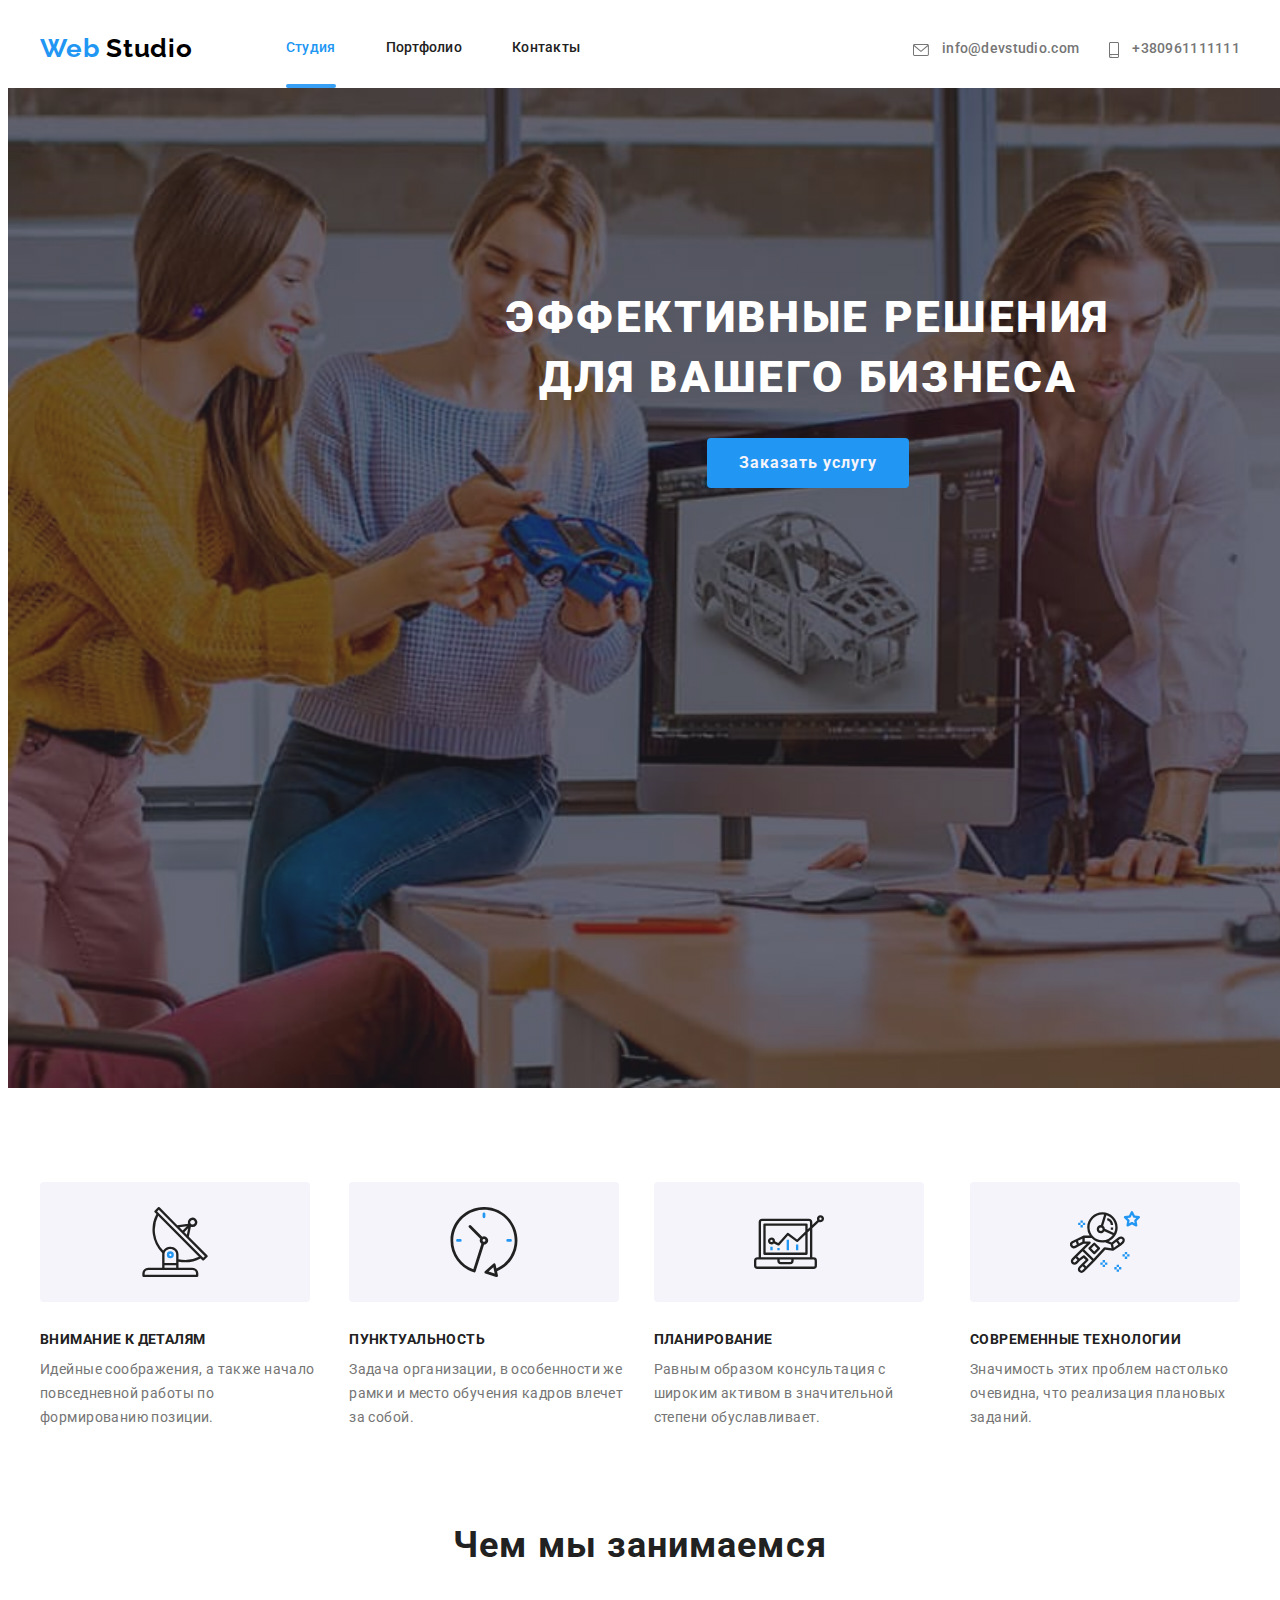
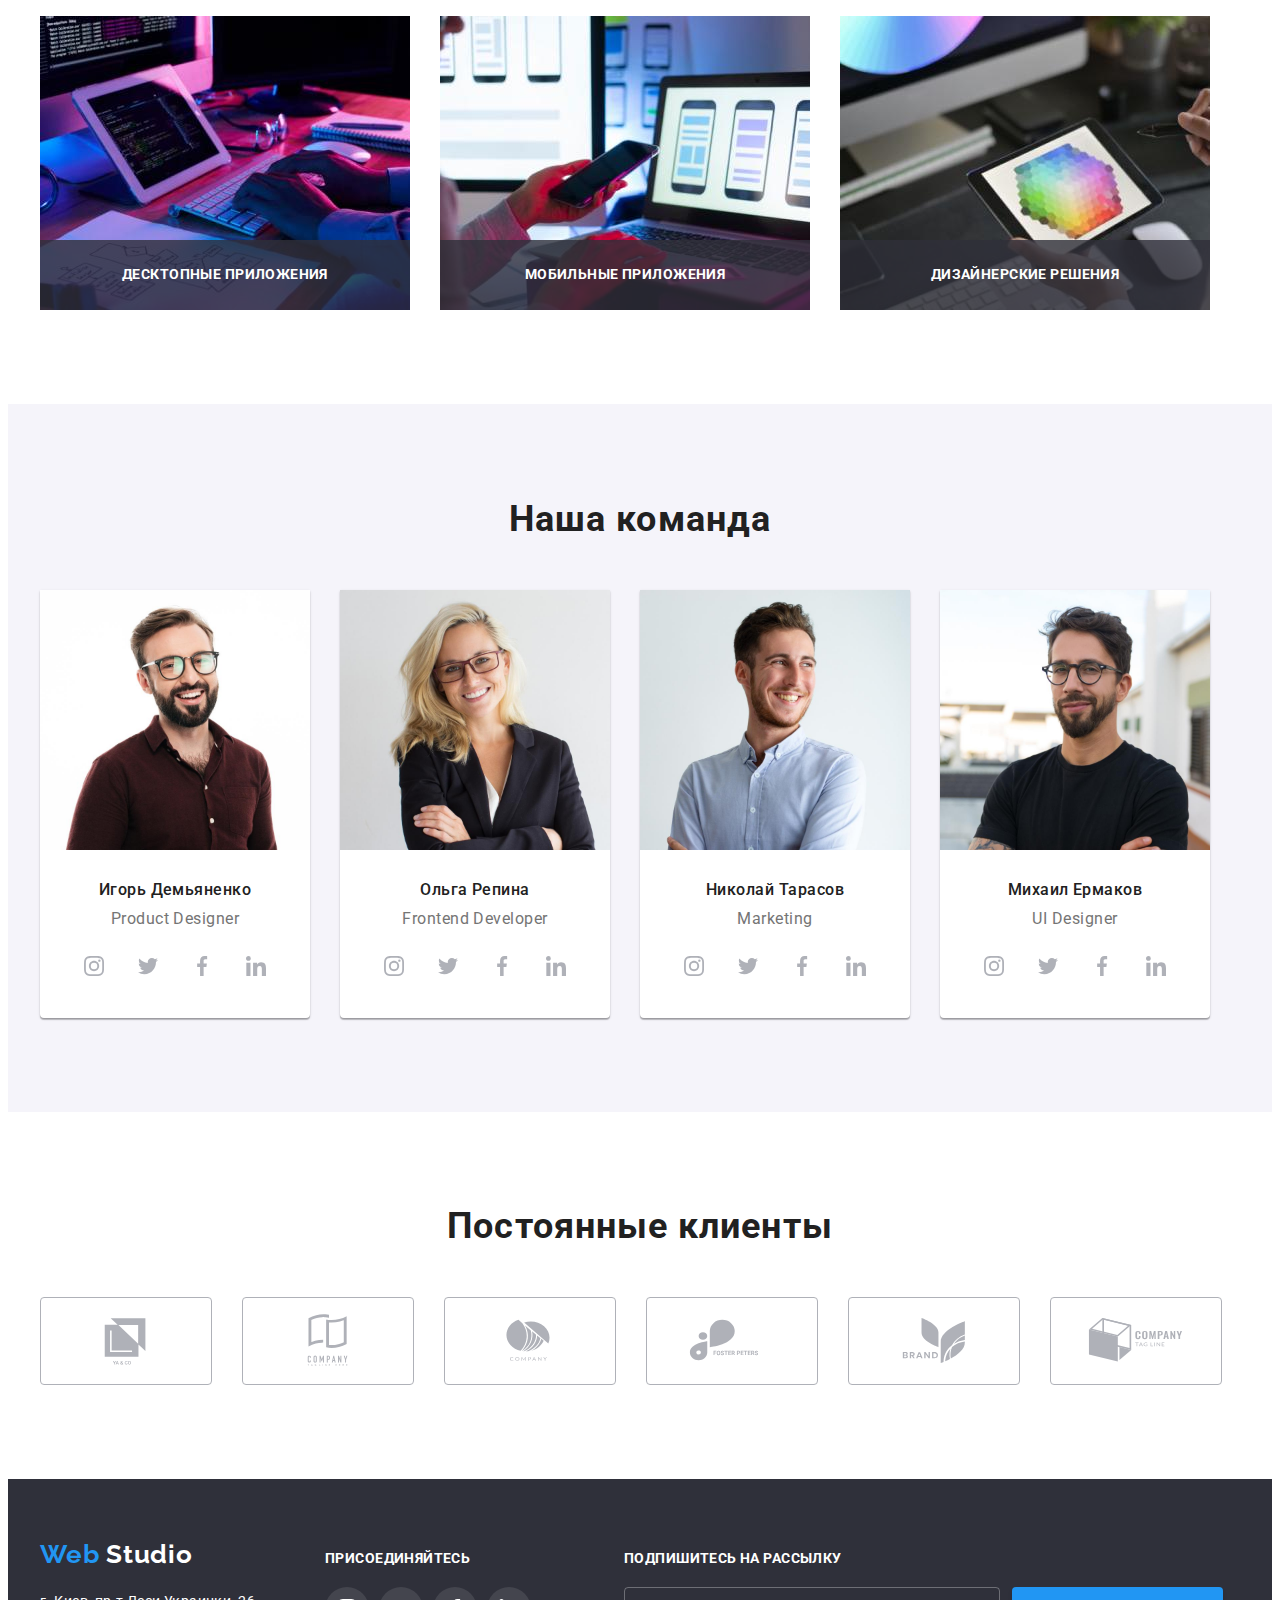
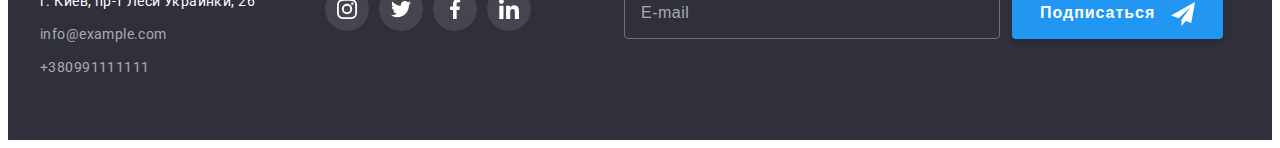
==== index.html @ 2ba4d420 "correction" ====
<!DOCTYPE html>
<html lang="ru">
	<head>
		<meta charset="UTF-8" />
		<meta http-equiv="X-UA-Compatible" content="IE=edge" />
		<meta name="viewport" content="width=device-width, initial-scale=1.0" />
		<title>Студия</title>
		<link
			href="https://fonts.googleapis.com/css2?family=Raleway:wght@700&family=Roboto:wght@400;500;700;900&display=swap"
			rel="stylesheet"
		/>
		<link
			rel="stylesheet"
			href="https://cdnjs.cloudflare.com/ajax/libs/modern-normalize/1.1.0/modern-normalize.min.css"
			integrity="sha512-wpPYUAdjBVSE4KJnH1VR1HeZfpl1ub8YT/NKx4PuQ5NmX2tKuGu6U/JRp5y+Y8XG2tV+wKQpNHVUX03MfMFn9Q=="
			crossorigin="anonymous"
			referrerpolicy="no-referrer"
		/>
		<link rel="stylesheet" href="./css/style.css" />
	</head>

	<body>
		<header>
			<div class="container header-container">
				<a class="logo link" href="">
					<span class="logo-web">Web</span>
					Studio
				</a>
				<nav class="navigation">
					<ul class="nav-list list">
						<li class="nav-item">
							<a class="nav-link current active link" href="./index.html">Студия</a>
						</li>
						<li class="nav-item">
							<a class="nav-link link" href="./portfolio.html">Портфолио</a>
						</li>
						<li class="nav-item">
							<a class="nav-link link" href="">Контакты</a>
						</li>
					</ul>
				</nav>
				<ul class="contact-list list">
					<li class="contact-item">
						<a class="contact-link link" href="mailto:info@devstudio.com">
							<svg width="16px" height="12px" class="icon-contact">
								<use href="./images/icons.svg#icon-envelope"></use>
							</svg>
							info@devstudio.com
						</a>
					</li>
					<li class="contact-item">
						<a class="contact-link link" href="tel:+380961111111">
							<svg width="10px" height="16px" class="icon-contact">
								<use href="./images/icons.svg#icon-smartphone"></use>
							</svg>
							+380961111111
						</a>
					</li>
				</ul>
			</div>
		</header>
		<main>
			<section class="hero">
				<div class="hero-container container">
					<h1 class="hero-title">
						Эффективные решения
						<br />
						для вашего бизнеса
					</h1>
					<button class="primary-button" type="button" data-modal-open>Заказать услугу</button>
				</div>
			</section>
			<section class="qualities section">
				<div class="container container-qualities">
					<h2 class="visually-hidden">Наши хорошие качества</h2>
					<ul class="qualities-list list">
						<li class="qualities-item">
							<div class="qualities-wrap">
								<svg width="70" height="70" class="qualities-picture-icon">
									<use href="./images/icons.svg#icon-antenna"></use>
								</svg>
							</div>
							<h3 class="qualities-title">Внимание к деталям</h3>
							<p class="qualities-paragraph">
								Идейные соображения, а также начало повседневной работы по формированию позиции.
							</p>
						</li>
						<li class="qualities-item">
							<div class="qualities-wrap">
								<svg width="70px" height="70px" class="qualities-picture-icon">
									<use href="./images/icons.svg#icon-clock"></use>
								</svg>
							</div>
							<h3 class="qualities-title">Пунктуальность</h3>
							<p class="qualities-paragraph">
								Задача организации, в особенности же рамки и место обучения кадров влечет за собой.
							</p>
						</li>
						<li class="qualities-item">
							<div class="qualities-wrap">
								<svg width="70" height="70" class="qualities-picture-icon">
									<use href="./images/icons.svg#icon-diagram"></use>
								</svg>
							</div>
							<h3 class="qualities-title">Планирование</h3>
							<p class="qualities-paragraph">
								Равным образом консультация с широким активом в значительной степени обуславливает.
							</p>
						</li>
						<li class="qualities-item">
							<div class="qualities-wrap">
								<svg width="70" height="70" class="qualities-picture-icon">
									<use href="./images/icons.svg#icon-astronaut"></use>
								</svg>
							</div>
							<h3 class="qualities-title">Современные технологии</h3>
							<p class="qualities-paragraph">
								Значимость этих проблем настолько очевидна, что реализация плановых заданий.
							</p>
						</li>
					</ul>
				</div>
			</section>
			<section class="action">
				<div class="container">
					<h2 class="section-title">Чем мы занимаемся</h2>
					<ul class="action-list list">
						<li class="action-item">
							<img src="./images/box1.jpg" alt="кодировка" width="370" />
							<div class="action-overlay">
								<p class="action-text">Десктопные приложения</p>
							</div>
						</li>
						<li class="action-item">
							<img src="./images/box2.jpg" alt="дизайн" width="370" />
							<div class="action-overlay">
								<p class="action-text">Мобильные приложения</p>
							</div>
						</li>
						<li class="action-item">
							<img src="./images/box3.jpg" alt="цвета" width="370" />
							<div class="action-overlay">
								<p class="action-text">Дизайнерские решения</p>
							</div>
						</li>
					</ul>
				</div>
			</section>
			<section class="team section">
				<div class="container">
					<h2 class="section-title">Наша команда</h2>
					<ul class="team-list list">
						<li class="team-item">
							<img src="./images/img.jpg" alt="Игорь Демьяненко" width="270" />
							<div class="team-wraper">
								<h3 class="teammate-name">Игорь Демьяненко</h3>
								<p class="teammate-position">Product Designer</p>
								<ul class="team-social-list list">
									<li class="team-social-item">
										<a href="" class="team-social-link">
											<svg width="20px" height="20px" class="team-social-icon">
												<use href="./images/icons.svg#icon-instagram"></use>
											</svg>
										</a>
									</li>
									<li class="team-social-item">
										<a href="" class="team-social-link">
											<svg width="20px" height="20px" class="team-social-icon">
												<use href="./images/icons.svg#icon-twitter"></use>
											</svg>
										</a>
									</li>
									<li class="team-social-item">
										<a href="" class="team-social-link">
											<svg width="20px" height="20px" class="team-social-icon">
												<use href="./images/icons.svg#icon-facebook"></use>
											</svg>
										</a>
									</li>
									<li class="team-social-item">
										<a href="" class="team-social-link">
											<svg width="20px" height="20px" class="team-social-icon">
												<use href="./images/icons.svg#icon-linkedin"></use>
											</svg>
										</a>
									</li>
								</ul>
							</div>
						</li>
						<li class="team-item">
							<img src="./images/img(1).jpg" alt="Ольга Репина" width="270" />
							<div class="team-wraper">
								<h3 class="teammate-name">Ольга Репина</h3>
								<p class="teammate-position">Frontend Developer</p>
								<ul class="team-social-list list">
									<li class="team-social-item">
										<a href="" class="team-social-link">
											<svg width="20px" height="20px" class="team-social-icon">
												<use href="./images/icons.svg#icon-instagram"></use>
											</svg>
										</a>
									</li>
									<li class="team-social-item">
										<a href="" class="team-social-link">
											<svg width="20px" height="20px" class="team-social-icon">
												<use href="./images/icons.svg#icon-twitter"></use>
											</svg>
										</a>
									</li>
									<li class="team-social-item">
										<a href="" class="team-social-link">
											<svg width="20px" height="20px" class="team-social-icon">
												<use href="./images/icons.svg#icon-facebook"></use>
											</svg>
										</a>
									</li>
									<li class="team-social-item">
										<a href="" class="team-social-link">
											<svg width="20px" height="20px" class="team-social-icon">
												<use href="./images/icons.svg#icon-linkedin"></use>
											</svg>
										</a>
									</li>
								</ul>
							</div>
						</li>
						<li class="team-item">
							<img src="./images/img(2).jpg" alt="Николай Тарасов" width="270" />
							<div class="team-wraper">
								<h3 class="teammate-name">Николай Тарасов</h3>
								<p class="teammate-position">Marketing</p>
								<ul class="team-social-list list">
									<li class="team-social-item">
										<a href="" class="team-social-link">
											<svg width="20px" height="20px" class="team-social-icon">
												<use href="./images/icons.svg#icon-instagram"></use>
											</svg>
										</a>
									</li>
									<li class="team-social-item">
										<a href="" class="team-social-link">
											<svg width="20px" height="20px" class="team-social-icon">
												<use href="./images/icons.svg#icon-twitter"></use>
											</svg>
										</a>
									</li>
									<li class="team-social-item">
										<a href="" class="team-social-link">
											<svg width="20px" height="20px" class="team-social-icon">
												<use href="./images/icons.svg#icon-facebook"></use>
											</svg>
										</a>
									</li>
									<li class="team-social-item">
										<a href="" class="team-social-link">
											<svg width="20px" height="20px" class="team-social-icon">
												<use href="./images/icons.svg#icon-linkedin"></use>
											</svg>
										</a>
									</li>
								</ul>
							</div>
						</li>
						<li class="team-item">
							<img src="./images/img(3).jpg" alt="Михаил Ермаков" width="270" />
							<div class="team-wraper">
								<h3 class="teammate-name">Михаил Ермаков</h3>
								<p class="teammate-position">UI Designer</p>
								<ul class="team-social-list list">
									<li class="team-social-item">
										<a href="" class="team-social-link">
											<svg width="20px" height="20px" class="team-social-icon">
												<use href="./images/icons.svg#icon-instagram"></use>
											</svg>
										</a>
									</li>
									<li class="team-social-item">
										<a href="" class="team-social-link">
											<svg width="20px" height="20px" class="team-social-icon">
												<use href="./images/icons.svg#icon-twitter"></use>
											</svg>
										</a>
									</li>
									<li class="team-social-item">
										<a href="" class="team-social-link">
											<svg width="20px" height="20px" class="team-social-icon">
												<use href="./images/icons.svg#icon-facebook"></use>
											</svg>
										</a>
									</li>
									<li class="team-social-item">
										<a href="" class="team-social-link">
											<svg width="20px" height="20px" class="team-social-icon">
												<use href="./images/icons.svg#icon-linkedin"></use>
											</svg>
										</a>
									</li>
								</ul>
							</div>
						</li>
					</ul>
				</div>
			</section>
			<section class="clients section">
				<div class="container">
					<h2 class="clients-title">Постоянные клиенты</h2>
					<ul class="clients-list list">
						<li class="clients-item">
							<a class="clients-link" href="">
								<svg width="106px" height="60px" class="clieants-icon">
									<use href="./images/icons.svg#icon-Logo-5"></use>
								</svg>
							</a>
						</li>
						<li class="clients-item">
							<a class="clients-link" href="">
								<svg width="106px" height="60px" class="clieants-icon">
									<use href="./images/icons.svg#icon-Logo-4"></use>
								</svg>
							</a>
						</li>
						<li class="clients-item">
							<a class="clients-link" href="">
								<svg width="106px" height="60px" class="clieants-icon">
									<use href="./images/icons.svg#icon-Logo-3"></use>
								</svg>
							</a>
						</li>
						<li class="clients-item">
							<a class="clients-link" href="">
								<svg width="106px" height="60px" class="clieants-icon">
									<use href="./images/icons.svg#icon-Logo-2"></use>
								</svg>
							</a>
						</li>
						<li class="clients-item">
							<a class="clients-link" href="">
								<svg width="106px" height="60px" class="clieants-icon">
									<use href="./images/icons.svg#icon-Logo-1"></use>
								</svg>
							</a>
						</li>
						<li class="clients-item">
							<a class="clients-link" href="">
								<svg width="106px" height="60px" class="clieants-icon">
									<use href="./images/icons.svg#icon-Logo"></use>
								</svg>
							</a>
						</li>
					</ul>
				</div>
			</section>
		</main>
		<footer class="footer">
			<div class="container address-container">
				<div class="logo-container">
					<a href="" class="logo white-logo link">
						<span class="logo-web">Web</span>
						Studio
					</a>
					<address class="address">
						<ul class="second-contact-list list">
							<li class="second-contact-item">
								<a
									class="map-link link"
									href="https://www.google.com.ua/maps/place/%D0%B1%D1%83%D0%BB.+%D0%9B%D0%B5%D1%81%D0%B8+%D0%A3%D0%BA%D1%80%D0%B0%D0%B8%D0%BD%D0%BA%D0%B8,+26,+%D0%9A%D0%B8%D0%B5%D0%B2,+02000/@50.4265841,30.5361971,17z/data=!3m1!4b1!4m5!3m4!1s0x40d4cf0e033ecbe9:0x57a4dffefec77da0!8m2!3d50.4265807!4d30.5383858?hl=ru"
								>
									г. Киев, пр-т Леси Украинки, 26
								</a>
							</li>
							<li class="second-contact-item">
								<a class="secondary-contact-link link" href="mailto:info@example.com">info@example.com</a>
							</li>
							<li class="second-contact-item">
								<a class="secondary-contact-link link" href="tel:+380991111111">+380991111111</a>
							</li>
						</ul>
					</address>
				</div>
				<div class="links">
					<h2 class="links-title">ПРИСОЕДИНЯЙТЕСЬ</h2>
					<ul class="links-list list">
						<li class="links-item">
							<a href="" class="links-link">
								<svg width="20px" height="20px" class="links-icon">
									<use href="./images/icons.svg#icon-instagram"></use>
								</svg>
							</a>
						</li>
						<li class="links-item">
							<a href="" class="links-link">
								<svg width="20px" height="20px" class="links-icon">
									<use href="./images/icons.svg#icon-twitter"></use>
								</svg>
							</a>
						</li>
						<li class="links-item">
							<a href="" class="links-link">
								<svg width="20px" height="20px" class="links-icon">
									<use href="./images/icons.svg#icon-facebook"></use>
								</svg>
							</a>
						</li>
						<li class="links-item">
							<a href="" class="links-link">
								<svg width="20px" height="20px" class="links-icon">
									<use href="./images/icons.svg#icon-linkedin"></use>
								</svg>
							</a>
						</li>
					</ul>
				</div>
				<div class="subscription">
					<h2 class="subscription-title">Подпишитесь на рассылку</h2>
					<div class="subscription-wrap">
						<form class="subscription-form">
							<label for="subscription-email"></label>
							<input
								type="email"
								name="email"
								placeholder="E-mail"
								class="subscription-input"
								id="subscription-email"
							/>
						</form>
						<button type="submit" class="subscription-btn">
							Подписаться
							<svg width="24" height="24" class="subscription-icon">
								<use href="./images/icons.svg#icon-send"></use>
							</svg>
						</button>
					</div>
				</div>
			</div>
		</footer>
		<div class="backdrop is-hidden" data-modal>
			<div class="modal">
				<button type="button" class="modal-close" data-modal-close>
					<svg width="18" height="18" class="close-icon">
						<use href="./images/icons.svg#icon-close"></use>
					</svg>
				</button>
				<p class="modal-title">Оставьте свои данные, мы вам перезвоним</p>
				<form class="modal-form">
					<label for="user-name"></label>
					<input type="text" name="user-name" class="modal-input" />
					<label for="user-tal"></label>
					<input type="tel" name="user-tal" class="modal-input" />
					<label for="user-email"></label>
					<input type="email" name="user-email" class="modal-input" id="user-email" />
					<textarea name="comment" placeholder="Введите текст"></textarea>
					<button type="submit">Отправить</button>
				</form>
			</div>
		</div>
		<script src="./modal.js"></script>
	</body>
</html>
---- css/style.css ----
:root {
	--primary-shade-color: #212121;
	--secondary-color: #ffffff;
	--text-color: #757575;
	--accent-color: #2196f3;
	--primary-color: #000000;
	--secondary-link-color: rgba(255, 255, 255, 0.6);
	--primary-background-color: #2f303a;
	--secondary-background-color: #f5f4fa;
	--header-border-bottom-color: #ececec;
	--border-color: #eeeeee;
	--social-icon-color: rgba(175, 177, 184, 1);
	--social-networks-background-color: rgba(255, 255, 255, 0.1);
	--clients-background-color: #e5e5e5;
	--action-text-background-color: rgba(47, 48, 58, 0.8);
	--portfolio-text-background-color: rgba(33, 150, 243, 0.9);
	--backdrop-background-color: rgba(0, 0, 0, 0.2);
}

p,
h1,
h2,
h3,
h4,
h5,
h6 {
	margin: 0;
}

ul {
	margin: 0;
	padding: 0;
}

.container {
	width: 1200px;
	padding: 0 15px;
	margin: 0 auto;
}
.section {
	padding: 94px 0;
}

body {
	font-family: "Roboto", sans-serif;
	color: var(--text-color);
	background: var(--secondary-color);
}

.list {
	list-style: none;
}

.link {
	text-decoration: none;
}

.navigation {
	margin-left: 93px;
}

.nav-list {
	display: flex;
}

img {
	max-width: 100%;
	display: flex;
	height: auto;
}

/*-------------HEADER-------------*/

.header {
	border-bottom: 1px solid var(--header-border-bottom-color);
}

.nav-link {
	font-weight: 500;
	font-size: 14px;
	line-height: 1.14;
	padding: 32px 0;
	letter-spacing: 0.02em;
	color: var(--primary-shade-color);
	display: block;
	transition: color 250ms cubic-bezier(0.4, 0, 0.2, 1);
	position: relative;
}

.nav-link:hover,
.nav-link:focus {
	color: var(--accent-color);
}

.nav-link.active::after {
	content: "";
	width: 100%;
	height: 4px;
	border-radius: 2px;
	background-color: var(--portfolio-text-background-color);
	position: absolute;
	left: 0;
	bottom: 0;
}

.current {
	color: var(--accent-color);
}

.logo {
	font-family: Raleway;
	font-weight: 700;
	font-size: 26px;
	line-height: 1.19;
	letter-spacing: 0.03em;
	color: var(--primary-color);
}

.logo-web {
	color: var(--accent-color);
}

.white-logo {
	color: var(--secondary-color);
}

.header-container {
	display: flex;
	align-items: center;
}

.nav-item:not(:last-child) {
	margin-right: 50px;
}

.icon-contact {
	margin-right: 10px;
	fill: currentColor;
	vertical-align: middle;
}

.contact-list {
	display: flex;
	margin-left: auto;
}

.contact-link {
	font-weight: 500;
	font-size: 14px;
	line-height: 1.14;
	letter-spacing: 0.02em;
	color: var(--text-color);
	transition: color 250ms cubic-bezier(0.4, 0, 0.2, 1);
}
.contact-link:hover,
.contact-link:focus {
	color: var(--accent-color);
}

.contact-item {
	color: var(--text-color);
}

.contact-item:not(:last-child) {
	margin-right: 30px;
}

/*-------------HERO-------------*/

.hero-title {
	font-weight: 900;
	font-size: 44px;
	line-height: 1.36;
	letter-spacing: 0.06em;
	text-transform: uppercase;
	color: var(--secondary-color);
	margin-bottom: 30px;
}

.hero {
	padding: 200px 0;
	height: 600px;
	width: 1600px;
	margin: auto;
	background-color: var(--primary-background-color);
	text-align: center;
	background-image: linear-gradient(rgba(47, 48, 58, 0.4), rgba(47, 48, 58, 0.4)), url(../images/bg-hero.jpg);
	background-repeat: no-repeat;
	background-position: center;
	background-size: cover;
}

/*-------------QUALITIES-------------*/

.qualities-title {
	font-weight: 700;
	font-size: 14px;
	line-height: 1.14;
	letter-spacing: 0.03em;
	text-transform: uppercase;
	color: var(--primary-shade-color);
}

.qualities-list {
	display: flex;
}

.qualities-picture-icon {
	display: flex;
	justify-items: center;
}

.qualities-title {
	margin-bottom: 10px;
}

.qualities-paragraph {
	font-size: 14px;
	line-height: 1.71;
	letter-spacing: 0.03em;
	color: var(--text-color);
}

.qualities-wrap {
	width: 270px;
	padding-bottom: 25px;
	padding-top: 25px;
	background: var(--secondary-background-color);
	border-radius: 4px;
	display: flex;
	margin-bottom: 30px;
	justify-content: center;
}

.qualities-item:not(:last-child) {
	margin-right: 30px;
}

/*-------------ACTION-------------*/

.action-list {
	display: flex;
}

.action-item:not(:last-child) {
	margin-right: 30px;
}

.action {
	padding-bottom: 94px;
}

.action-item {
	position: relative;
}

.action-text {
	font-weight: 700;
	font-size: 14px;
	line-height: 1.14;
	text-align: center;
	letter-spacing: 0.03em;
	text-transform: uppercase;
	color: var(--secondary-color);
}

.action-overlay {
	position: absolute;
	bottom: 0;
	left: 0;
	width: 100%;
	padding: 27px 0;
	background: var(--action-text-background-color);
}

/*-------------COMMAND-------------*/

.team-list {
	display: flex;
}

.team {
	background: var(--secondary-background-color);
}

.team-wraper {
	padding: 30px 0;
}

.team-item:not(:last-child) {
	margin-right: 30px;
}

.team-item {
	background: var(--secondary-color);
	box-shadow: 0px 1px 3px rgba(0, 0, 0, 0.12), 0px 1px 1px rgba(0, 0, 0, 0.14), 0px 2px 1px rgba(0, 0, 0, 0.2);
	border-radius: 0px 0px 4px 4px;
}

.teammate-name {
	margin-bottom: 10px;
}

.section-title {
	font-weight: 700;
	font-size: 36px;
	line-height: 1.17;
	text-align: center;
	margin-bottom: 50px;
	letter-spacing: 0.03em;
	color: var(--primary-shade-color);
}

.teammate-name {
	font-weight: 500;
	font-size: 16px;
	line-height: 1.19;
	text-align: center;
	letter-spacing: 0.03em;
	color: var(--primary-shade-color);
}

.teammate-position {
	font-size: 16px;
	line-height: 1.19;
	text-align: center;
	letter-spacing: 0.03em;
	color: var(--text-color);
	margin-bottom: 16px;
}

.team-social-list {
	display: flex;
	justify-content: center;
}

.team-social-item {
	width: 44px;
	height: 44px;
}

.team-social-item:not(:last-child) {
	margin-right: 10px;
}

.team-social-link {
	width: 100%;
	height: 44px;
	border-radius: 50%;
	display: flex;
	align-items: center;
	justify-content: center;
	background-color: var(--secondary-color);
	color: var(--social-icon-color);
	transition: color 250ms cubic-bezier(0.4, 0, 0.2, 1), background-color 250ms cubic-bezier(0.4, 0, 0.2, 1);
}

.team-social-link:hover,
.team-social-link:focus {
	background-color: var(--accent-color);
	color: var(--secondary-color);
}

.team-social-icon {
	fill: currentColor;
}

.clients-title {
	font-weight: 700;
	font-size: 36px;
	line-height: 1.14;
	text-align: center;
	letter-spacing: 0.03em;
	color: var(--primary-shade-color);
	margin-bottom: 50px;
}
.clients-list {
	display: flex;
}

.clients-link {
	width: 170px;
	color: var(--social-icon-color);
	padding-bottom: 13px;
	padding-top: 13px;
	border-radius: 4px;
	display: flex;
	justify-content: center;
	border: 1px solid var(--social-icon-color);
	transition: color 250ms cubic-bezier(0.4, 0, 0.2, 1), border 250ms cubic-bezier(0.4, 0, 0.2, 1);
}

.clients-link:hover,
.clients-link:focus {
	border: 1px solid var(--accent-color);
	color: var(--accent-color);
}

.clients-item {
	display: flex;
	color: var(--social-icon-color);
}

.clients-item:not(:last-child) {
	margin-right: 30px;
}

.clieants-icon {
	fill: currentColor;
}

/*-------------FOOTER-------------*/

.map-link {
	font-size: 14px;
	line-height: 1.71;
	letter-spacing: 0.03em;
	color: var(--secondary-color);
	transition: color 250ms cubic-bezier(0.4, 0, 0.2, 1);
}

.map-link:hover,
.map-link:focus {
	color: var(--accent-color);
}

.secondary-contact-link {
	font-size: 14px;
	line-height: 1.71;
	letter-spacing: 0.03em;
	color: var(--secondary-link-color);
	transition: color 250ms cubic-bezier(0.4, 0, 0.2, 1);
}

.secondary-contact-link:hover,
.secondary-contact-link:focus {
	color: var(--accent-color);
}

.footer {
	background-color: var(--primary-background-color);
	padding: 60px 0;
	display: flex;
}

.address {
	margin-top: 20px;
	font-style: normal;
}

.second-contact-item:not(:last-child) {
	margin-bottom: 9px;
}

.social-networks-title {
	font-weight: 700;
	font-size: 14px;
	line-height: 1.14;
	color: var(--secondary-color);
}

.social-networks {
	display: flex;
}

.social-networks-title {
	margin-left: auto;
}

.links-title {
	font-weight: 700;
	font-size: 14px;
	line-height: 1.14;
	letter-spacing: 0.03em;
	text-transform: uppercase;
	color: var(--secondary-color);
	margin-bottom: 20px;
	display: flex;
}

.links-list {
	align-items: baseline;
	display: flex;
}

.links-item {
	width: 44px;
	height: 44px;
}

.links-item:not(:last-child) {
	margin-right: 10px;
}

.links-link {
	width: 100%;
	height: 44px;
	border-radius: 50%;
	display: flex;
	align-items: center;
	justify-content: center;
	background-color: var(--social-networks-background-color);
	color: var(--secondary-color);
	transition: color 250ms cubic-bezier(0.4, 0, 0.2, 1), background-color 250ms cubic-bezier(0.4, 0, 0.2, 1);
}

.links-link:hover,
.links-link:focus {
	background-color: var(--accent-color);
	color: var(--secondary-color);
}

.links-icon {
	fill: currentColor;
}

.address-container {
	display: flex;
	align-items: baseline;
}

.logo-container {
	display: block;
	margin-right: 70px;
}

.links {
	display: block;
	margin-right: 93px;
}

.subscription {
	display: block;
}

.subscription-title {
	font-weight: 700;
	font-size: 14px;
	line-height: 1.14;
	letter-spacing: 0.03em;
	text-transform: uppercase;
	color: var(--secondary-color);
	margin-bottom: 20px;
}

.subscription-form {
	margin-right: 12px;
}

.subscription-input {
	width: 358px;
	background-color: transparent;
	border: none;
	border: 1px solid rgba(255, 255, 255, 0.3);
	border-radius: 4px;
	padding: 15px 0px 15px 16px;
	font-weight: 400;
	font-size: 16px;
	line-height: 1.25;
	display: flex;
	align-items: center;
	letter-spacing: 0.03em;
	color: var(--secondary-link-color);
	outline: none;
}

.subscription-input::placeholder {
	font-weight: 400;
	font-size: 16px;
	line-height: 1.25;
	display: flex;
	align-items: center;
	letter-spacing: 0.03em;
	color: var(--secondary-link-color);
}

.subscription-btn {
	cursor: pointer;
	font-weight: 700;
	font-size: 16px;
	line-height: 1.87;
	align-items: center;
	text-align: center;
	letter-spacing: 0.06em;
	color: var(--secondary-color);
	padding: 10px 28px;
	background-color: var(--accent-color);
	border: none;
	box-shadow: 0px 4px 4px rgba(0, 0, 0, 0.15);
	border-radius: 4px;
}

.subscription-icon {
	vertical-align: middle;
	margin-left: 10px;
}

.subscription-wrap {
	display: flex;
	justify-content: space-between;
}

.backdrop {
	width: 100vw;
	height: 100vh;
	background-color: var(--backdrop-background-color);
	position: fixed;
	top: 0;
	left: 0;
	transition: opacity 500ms, visibility 500ms;
}

.backdrop.is-hidden .modal {
	transform: translate(-50%, -50%);
	transition: transform 250ms cubic-bezier(0.4, 0, 0.2, 1);
}

.modal {
	width: 528px;
	min-height: 581px;
	background-color: var(--secondary-color);
	box-shadow: 0px 1px 3px rgba(0, 0, 0, 0.12), 0px 1px 1px rgba(0, 0, 0, 0.14), 0px 2px 1px rgba(0, 0, 0, 0.2);
	border-radius: 4px;
	position: absolute;
	top: 50%;
	left: 50%;
	transition: transform 250ms cubic-bezier(0.4, 0, 0.2, 1);
	transform: translate(-50%, -50%);
	padding: 40px;
}

.modal-close {
	cursor: pointer;
	position: absolute;
	top: 14px;
	right: 14px;
	width: 30px;
	height: 30px;
	background: var(--secondary-color);
	border: 1px solid rgba(0, 0, 0, 0.1);
	box-sizing: border-box;
	border-radius: 50%;
	display: flex;
	align-items: center;
	justify-content: center;
}

.modal-title {
	font-weight: 700;
	font-size: 20px;
	line-height: 1.15;
	text-align: center;
	letter-spacing: 0.03em;
	color: var(--primary-shade-color);
	margin-bottom: 12px;
}

.modal-input {
	width: 100%;
	height: 40px;
	margin-bottom: 28px;
	border: 1px solid rgba(33, 33, 33, 0.2);
	box-sizing: border-box;
	border-radius: 4px;
	padding-left: 42px;
	background-color: transparent;
}

.is-hidden {
	visibility: hidden;
	opacity: 0;
	pointer-events: none;
}

/*-------------PORTFOLIO-------------*/

/*---------FILTER--------------------*/
.filter-list {
	display: flex;
	justify-content: center;
	margin-bottom: 50px;
}

.filter-item:not(:last-child) {
	margin-right: 8px;
}

/*--------PORTFOLIO-----------------*/

.portfolio-list {
	display: flex;
	flex-wrap: wrap;
}

.projects {
	border: 1px solid var(--border-color);
	border-top: 0px;
}

.portfolio-item:not(:nth-child(3n)) {
	margin-right: 30px;
}

.portfolio-item:not(:nth-last-child(-n + 3)) {
	margin-bottom: 30px;
}

.projects {
	padding: 20px 24px;
}

.secondary-button {
	cursor: pointer;
	font-family: inherit;
	font-weight: 500;
	font-size: 16px;
	line-height: 1.62;
	text-align: center;
	letter-spacing: 0.03em;
	color: var(--primary-shade-color);
	border-radius: 4px;
	border: none;
	padding: 6px 22px;
	transition: color 250ms cubic-bezier(0.4, 0, 0.2, 1), background 250ms cubic-bezier(0.4, 0, 0.2, 1),
		box-shadow 250ms cubic-bezier(0.4, 0, 0.2, 1);
}

.secondary-button:focus,
.secondary-button:hover {
	color: var(--secondary-background-color);
	background: var(--accent-color);
	box-shadow: 0px 1px 1px rgba(0, 0, 0, 0.12), 0px 4px 4px rgba(0, 0, 0, 0.06), 1px 4px 6px rgba(0, 0, 0, 0.16);
}

.portfolio-titles {
	font-weight: 700;
	font-size: 18px;
	line-height: 2;
	letter-spacing: 0.06em;
	color: var(--primary-shade-color);
}

.portfolio-titles {
	margin-bottom: 4px;
}

.portfolio-paragraph {
	font-size: 16px;
	line-height: 1.87;
	letter-spacing: 0.03em;
	color: var(--text-color);
}

.primary-button {
	cursor: pointer;
	font-family: inherit;
	font-weight: 700;
	font-size: 16px;
	line-height: 1.87;
	letter-spacing: 0.06em;
	background: var(--accent-color);
	color: var(--secondary-background-color);
	border-radius: 4px;
	border: none;
	padding: 10px 32px;
}

.portfolio-item {
	transition: box-shadow 250ms cubic-bezier(0.4, 0, 0.2, 1);
}

.portfolio-item:hover .portfolio-overlay {
	transform: translateY(0);
}

.portfolio-item:hover,
.portfolio-item:focus {
	box-shadow: 0px 1px 1px rgba(0, 0, 0, 0.12), 0px 4px 4px rgba(0, 0, 0, 0.06), 1px 4px 6px rgba(0, 0, 0, 0.16);
}

.portfolio-text {
	font-weight: 400;
	font-size: 18px;
	line-height: 1.56;
	letter-spacing: 0.03em;
	color: var(--secondary-color);
}

.portfolio-overlay {
	position: absolute;
	padding: 63px 24px;
	height: 100%;
	top: 0;
	left: 0;
	transform: translateY(100%);
	transition: transform 250ms cubic-bezier(0.4, 0, 0.2, 1);
	background: var(--portfolio-text-background-color);
}

.portfolio-item-wrap {
	position: relative;
	overflow: hidden;
}

.visually-hidden {
	position: absolute;
	white-space: nowrap;
	width: 1px;
	height: 1px;
	overflow: hidden;
	border: 0;
	padding: 0;
	clip: rect(0 0 0 0);
	clip-path: inset(50%);
	margin: -1px;
}
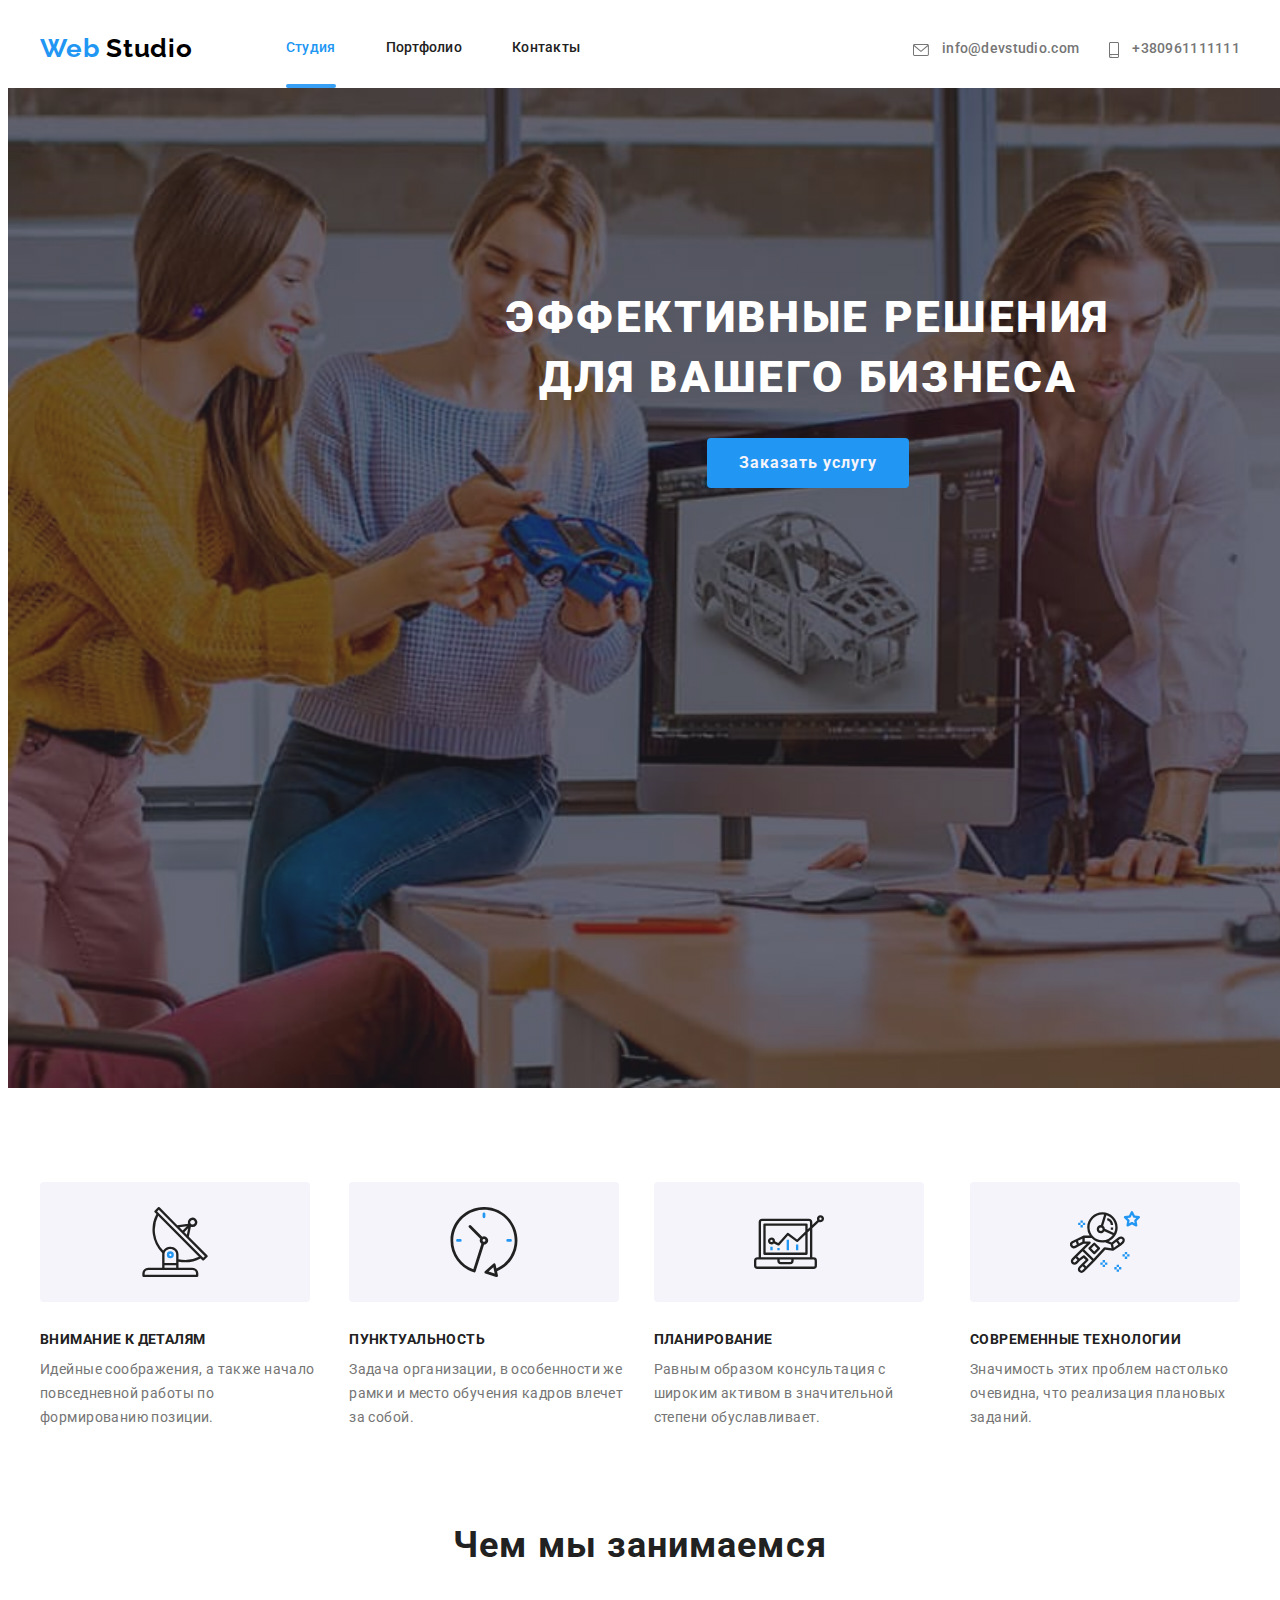
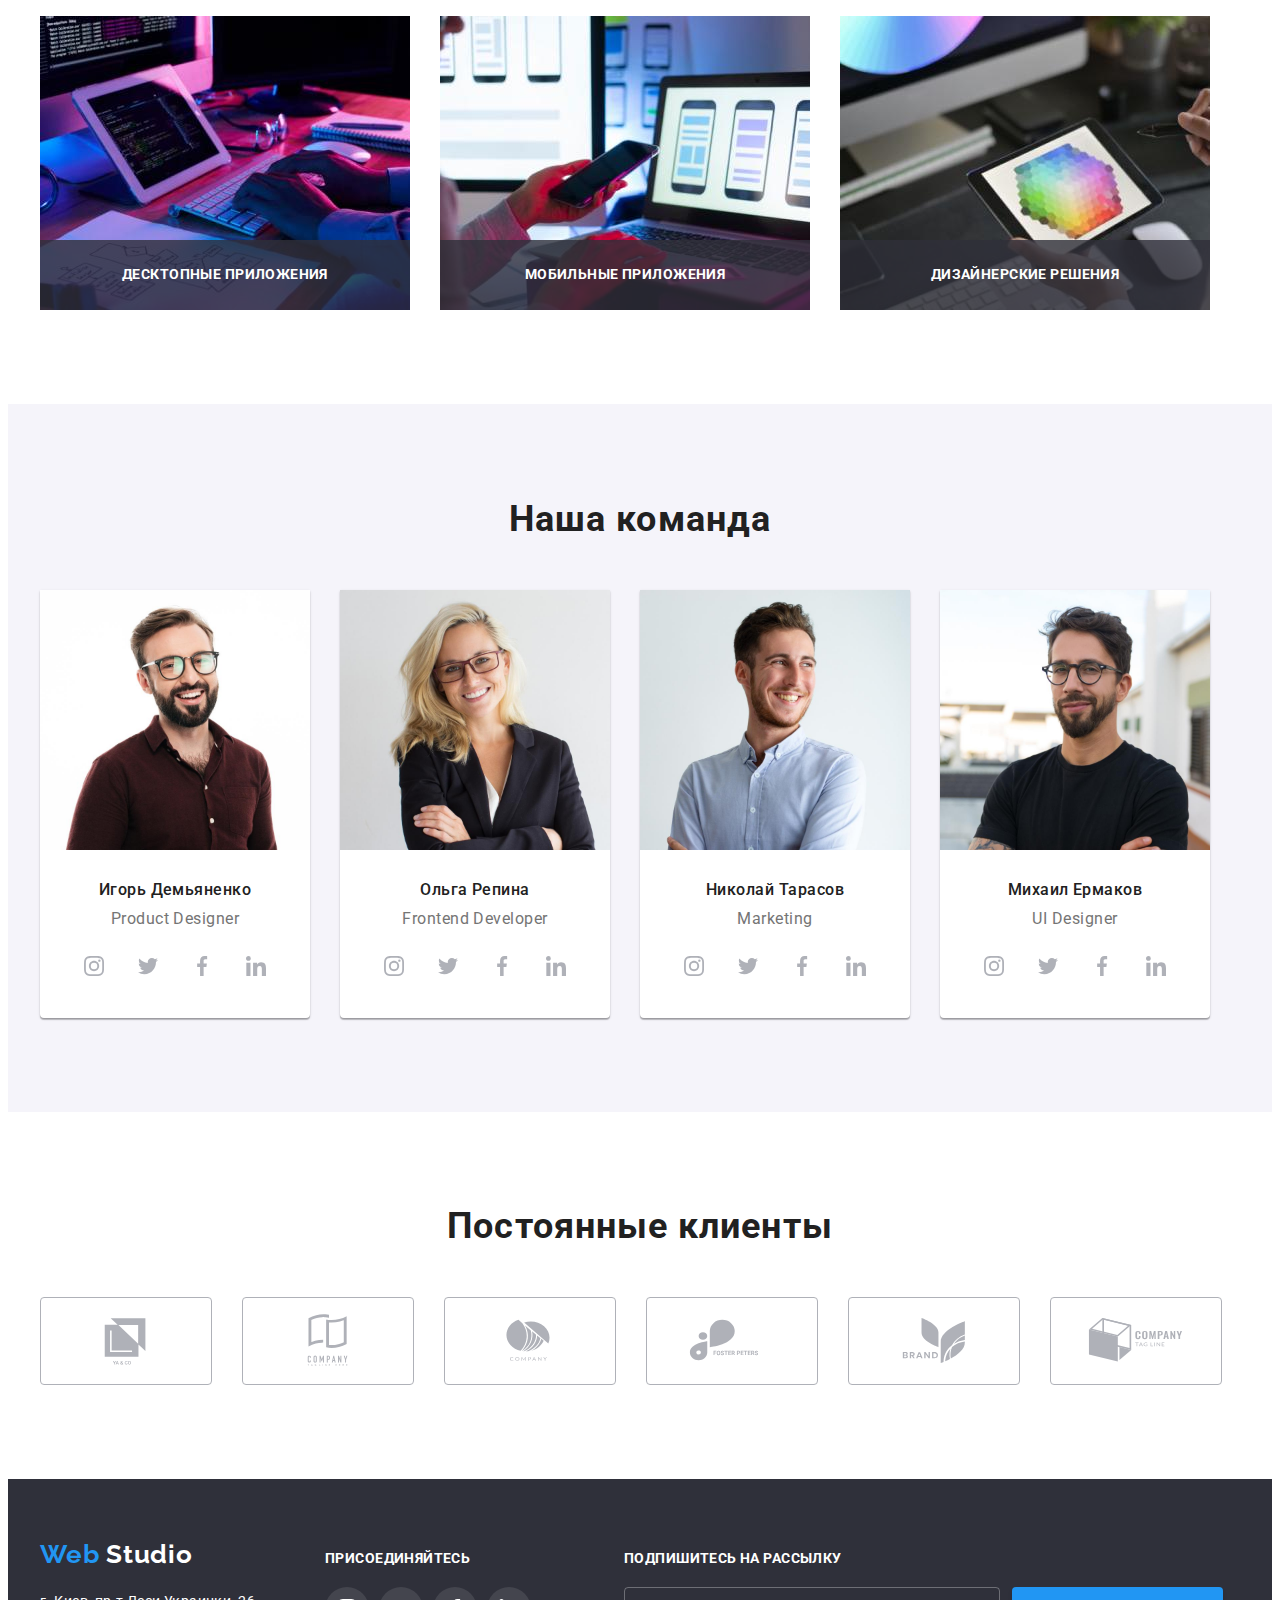
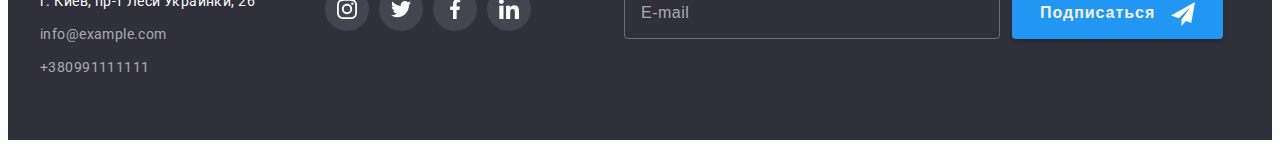
==== commit b35eb61f: "add-modal-icon" ====
--- a/index.html
+++ b/index.html
@@ -67,7 +67,7 @@
 						<br />
 						для вашего бизнеса
 					</h1>
-					<button class="primary-button" type="button" data-modal-open>Заказать услугу</button>
+					<button class="primary-button btn" type="button" data-modal-open>Заказать услугу</button>
 				</div>
 			</section>
 			<section class="qualities section">
@@ -423,7 +423,7 @@
 								id="subscription-email"
 							/>
 						</form>
-						<button type="submit" class="subscription-btn">
+						<button type="submit" class="subscription-btn btn">
 							Подписаться
 							<svg width="24" height="24" class="subscription-icon">
 								<use href="./images/icons.svg#icon-send"></use>
@@ -442,14 +442,45 @@
 				</button>
 				<p class="modal-title">Оставьте свои данные, мы вам перезвоним</p>
 				<form class="modal-form">
-					<label for="user-name"></label>
-					<input type="text" name="user-name" class="modal-input" />
-					<label for="user-tal"></label>
-					<input type="tel" name="user-tal" class="modal-input" />
-					<label for="user-email"></label>
-					<input type="email" name="user-email" class="modal-input" id="user-email" />
-					<textarea name="comment" placeholder="Введите текст"></textarea>
-					<button type="submit">Отправить</button>
+					<div class="modal-form-field">
+						<label for="user-name" class="modal-input-text">Имя</label>
+						<div class="modal-input-wrap">
+							<input type="text" name="user-name" class="modal-input" />
+							<svg width="18" height="18" class="input-icon">
+								<use href="./images/icons.svg#icon-person"></use>
+							</svg>
+						</div>
+					</div>
+					<div class="modal-form-field">
+						<label for="user-tal" class="modal-input-text">Телефон</label>
+						<div class="modal-input-wrap">
+							<input type="tel" name="user-tal" class="modal-input" />
+							<svg width="18" height="18" class="input-icon">
+								<use href="./images/icons.svg#icon-phone"></use>
+							</svg>
+						</div>
+					</div>
+					<div class="modal-form-field">
+						<label for="user-email" class="modal-input-text">Почта</label>
+						<div class="modal-input-wrap">
+							<input type="email" name="user-email" class="modal-input" id="user-email" />
+							<svg width="18" height="18" class="input-icon">
+								<use href="./images/icons.svg#icon-email"></use>
+							</svg>
+						</div>
+					</div>
+					<div class="modal-form-field">
+						<label for="user-text" class="modal-input-text">Комментарий</label>
+						<textarea name="user-text" id="user-text" class="modal-text" placeholder="Введите текст"></textarea>
+					</div>
+					<div class="checkbox-wrap">
+						<input type="checkbox" name="policy" id="modal-check" class="modal-check" />
+						<label for="policy" class="modal-check-text">
+							Соглашаюсь с рассылкой и принимаю
+							<a href="" class="link-policy">Условия договора</a>
+						</label>
+					</div>
+					<button type="submit" class="send-btn btn">Отправить</button>
 				</form>
 			</div>
 		</div>
--- a/css/style.css
+++ b/css/style.css
@@ -15,6 +15,7 @@
 	--action-text-background-color: rgba(47, 48, 58, 0.8);
 	--portfolio-text-background-color: rgba(33, 150, 243, 0.9);
 	--backdrop-background-color: rgba(0, 0, 0, 0.2);
+	--border-second-input-color: rgba(33, 33, 33, 0.2);
 }
 
 p,
@@ -576,18 +577,10 @@
 
 .subscription-btn {
 	cursor: pointer;
-	font-weight: 700;
-	font-size: 16px;
-	line-height: 1.87;
 	align-items: center;
 	text-align: center;
-	letter-spacing: 0.06em;
-	color: var(--secondary-color);
 	padding: 10px 28px;
-	background-color: var(--accent-color);
-	border: none;
 	box-shadow: 0px 4px 4px rgba(0, 0, 0, 0.15);
-	border-radius: 4px;
 }
 
 .subscription-icon {
@@ -645,6 +638,32 @@
 	justify-content: center;
 }
 
+.close-icon {
+	transition: fill 250ms cubic-bezier(0.4, 0, 0.2, 1);
+}
+
+.close-icon:hover,
+.close-icon:focus {
+	fill: var(--accent-color);
+}
+
+.modal-input-wrap {
+	position: relative;
+}
+
+.input-icon {
+	position: absolute;
+	top: 50%;
+	left: 0;
+	transform: translateY(-50%);
+	margin-left: 12px;
+	transition: fill 250ms cubic-bezier(0.4, 0, 0.2, 1);
+}
+
+.modal-form-field:not(:first-child) {
+	margin-top: 10px;
+}
+
 .modal-title {
 	font-weight: 700;
 	font-size: 20px;
@@ -658,12 +677,89 @@
 .modal-input {
 	width: 100%;
 	height: 40px;
-	margin-bottom: 28px;
-	border: 1px solid rgba(33, 33, 33, 0.2);
+	border: 1px solid var(--border-second-input-color);
 	box-sizing: border-box;
 	border-radius: 4px;
 	padding-left: 42px;
 	background-color: transparent;
+	outline: none;
+	transition: border-color 250ms cubic-bezier(0.4, 0, 0.2, 1);
+}
+
+.modal-text {
+	width: 100%;
+	height: 120px;
+	border: 1px solid var(--border-second-input-color);
+	box-sizing: border-box;
+	border-radius: 4px;
+	padding: 12px 16px;
+	background-color: transparent;
+	resize: none;
+	outline: none;
+	margin-bottom: 20px;
+	transition: border-color 250ms cubic-bezier(0.4, 0, 0.2, 1);
+}
+
+.modal-input:focus,
+.modal-text:focus {
+	border-color: var(--accent-color);
+}
+
+.modal-input:focus + .input-icon {
+	fill: var(--accent-color);
+}
+
+.modal-input-text {
+	font-weight: 400;
+	font-size: 12px;
+	line-height: 1.16;
+	letter-spacing: 0.01em;
+	color: var(--text-color);
+	display: block;
+	margin-bottom: 4px;
+}
+
+.modal-text::placeholder {
+	font-weight: 400;
+	font-size: 14px;
+	line-height: 1.14;
+	letter-spacing: 0.01em;
+	color: rgba(117, 117, 117, 0.5);
+}
+
+.modal-check-text {
+	font-weight: 400;
+	font-size: 14px;
+	line-height: 1.71;
+	letter-spacing: 0.03em;
+	color: var(--text-color);
+	margin-bottom: 30px;
+}
+
+.modal-check-text::before {
+	content: " ";
+	width: 16px;
+	height: 15px;
+	background: var(--accent-color);
+	border-radius: 2px;
+}
+
+.link-policy {
+	color: var(--accent-color);
+}
+
+.checkbox-wrap {
+	margin-bottom: 30px;
+}
+
+.send-btn {
+	cursor: pointer;
+	display: flex;
+	align-items: center;
+	text-align: center;
+	padding: 10px 55px;
+	box-shadow: 0px 4px 4px rgba(0, 0, 0, 0.15);
+	margin: 0 auto;
 }
 
 .is-hidden {
@@ -751,9 +847,7 @@
 	color: var(--text-color);
 }
 
-.primary-button {
-	cursor: pointer;
-	font-family: inherit;
+.btn {
 	font-weight: 700;
 	font-size: 16px;
 	line-height: 1.87;
@@ -762,6 +856,11 @@
 	color: var(--secondary-background-color);
 	border-radius: 4px;
 	border: none;
+}
+
+.primary-button {
+	cursor: pointer;
+	font-family: inherit;
 	padding: 10px 32px;
 }
 
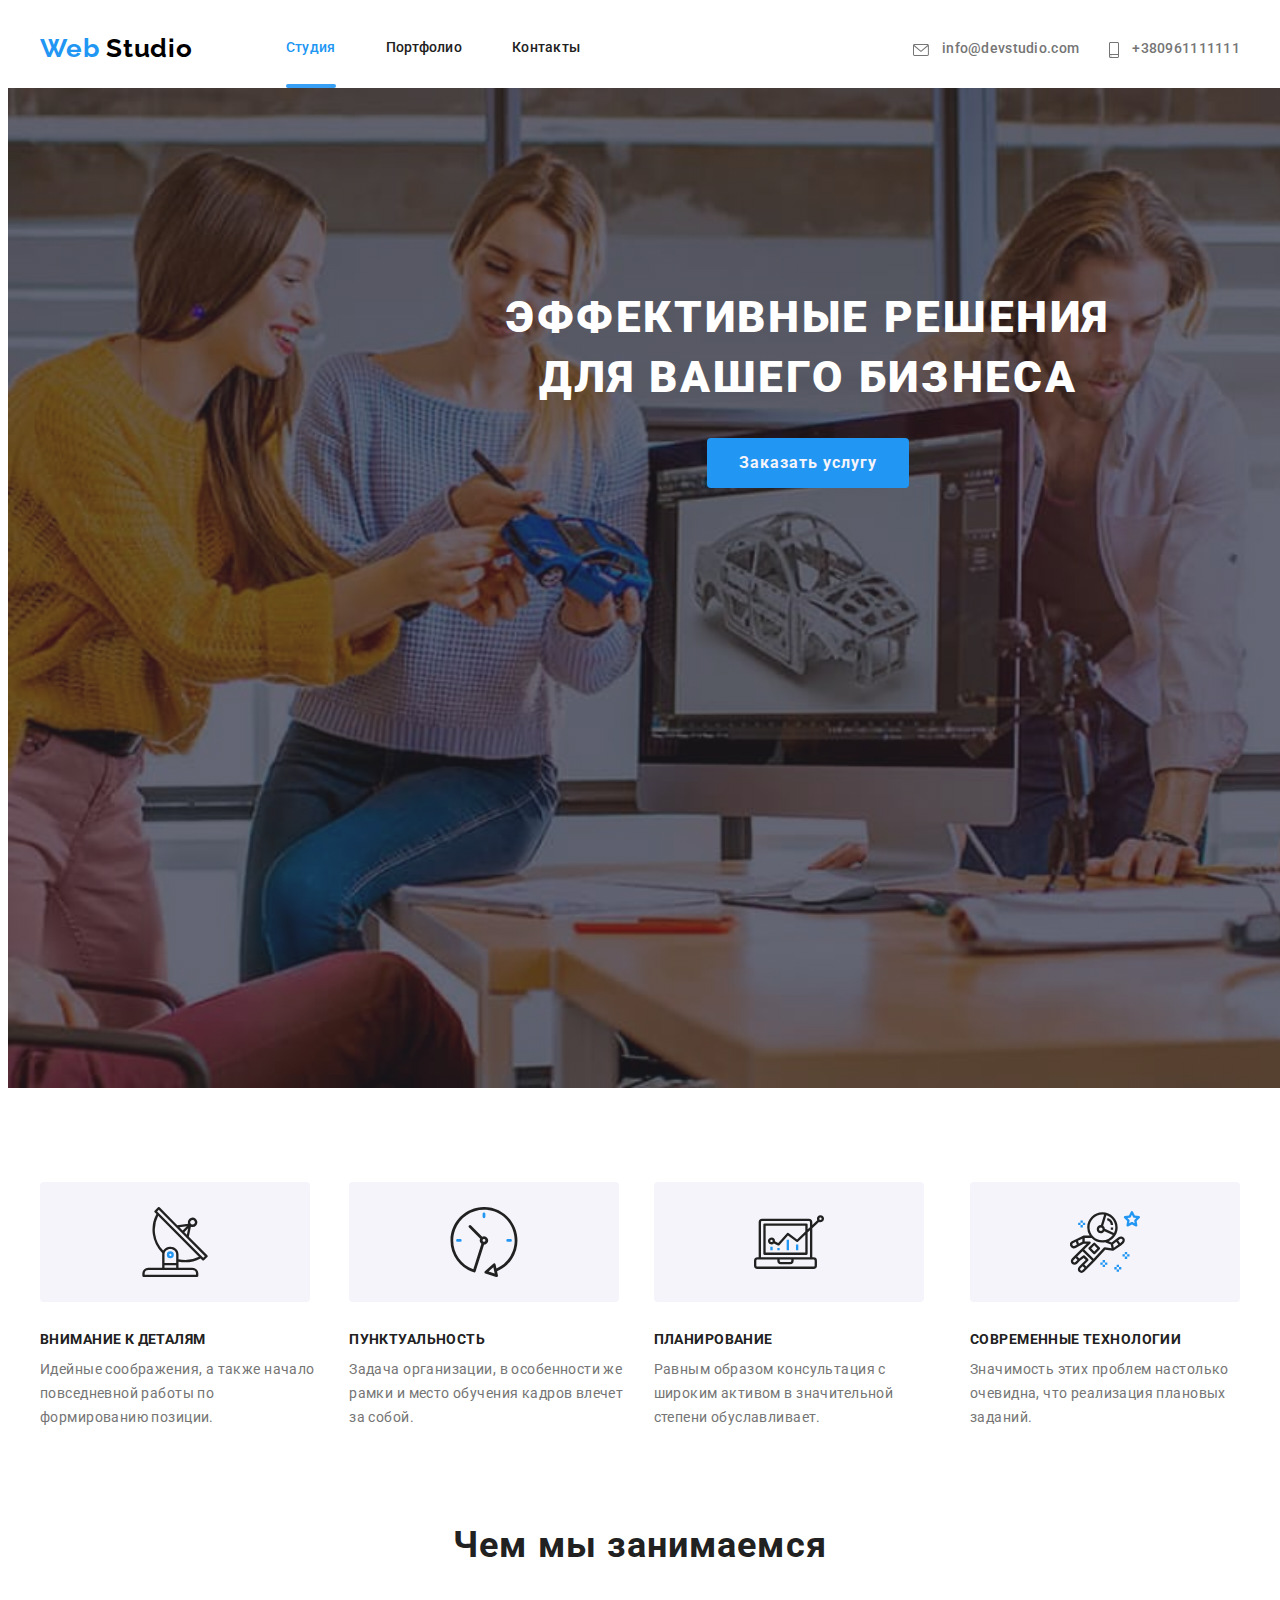
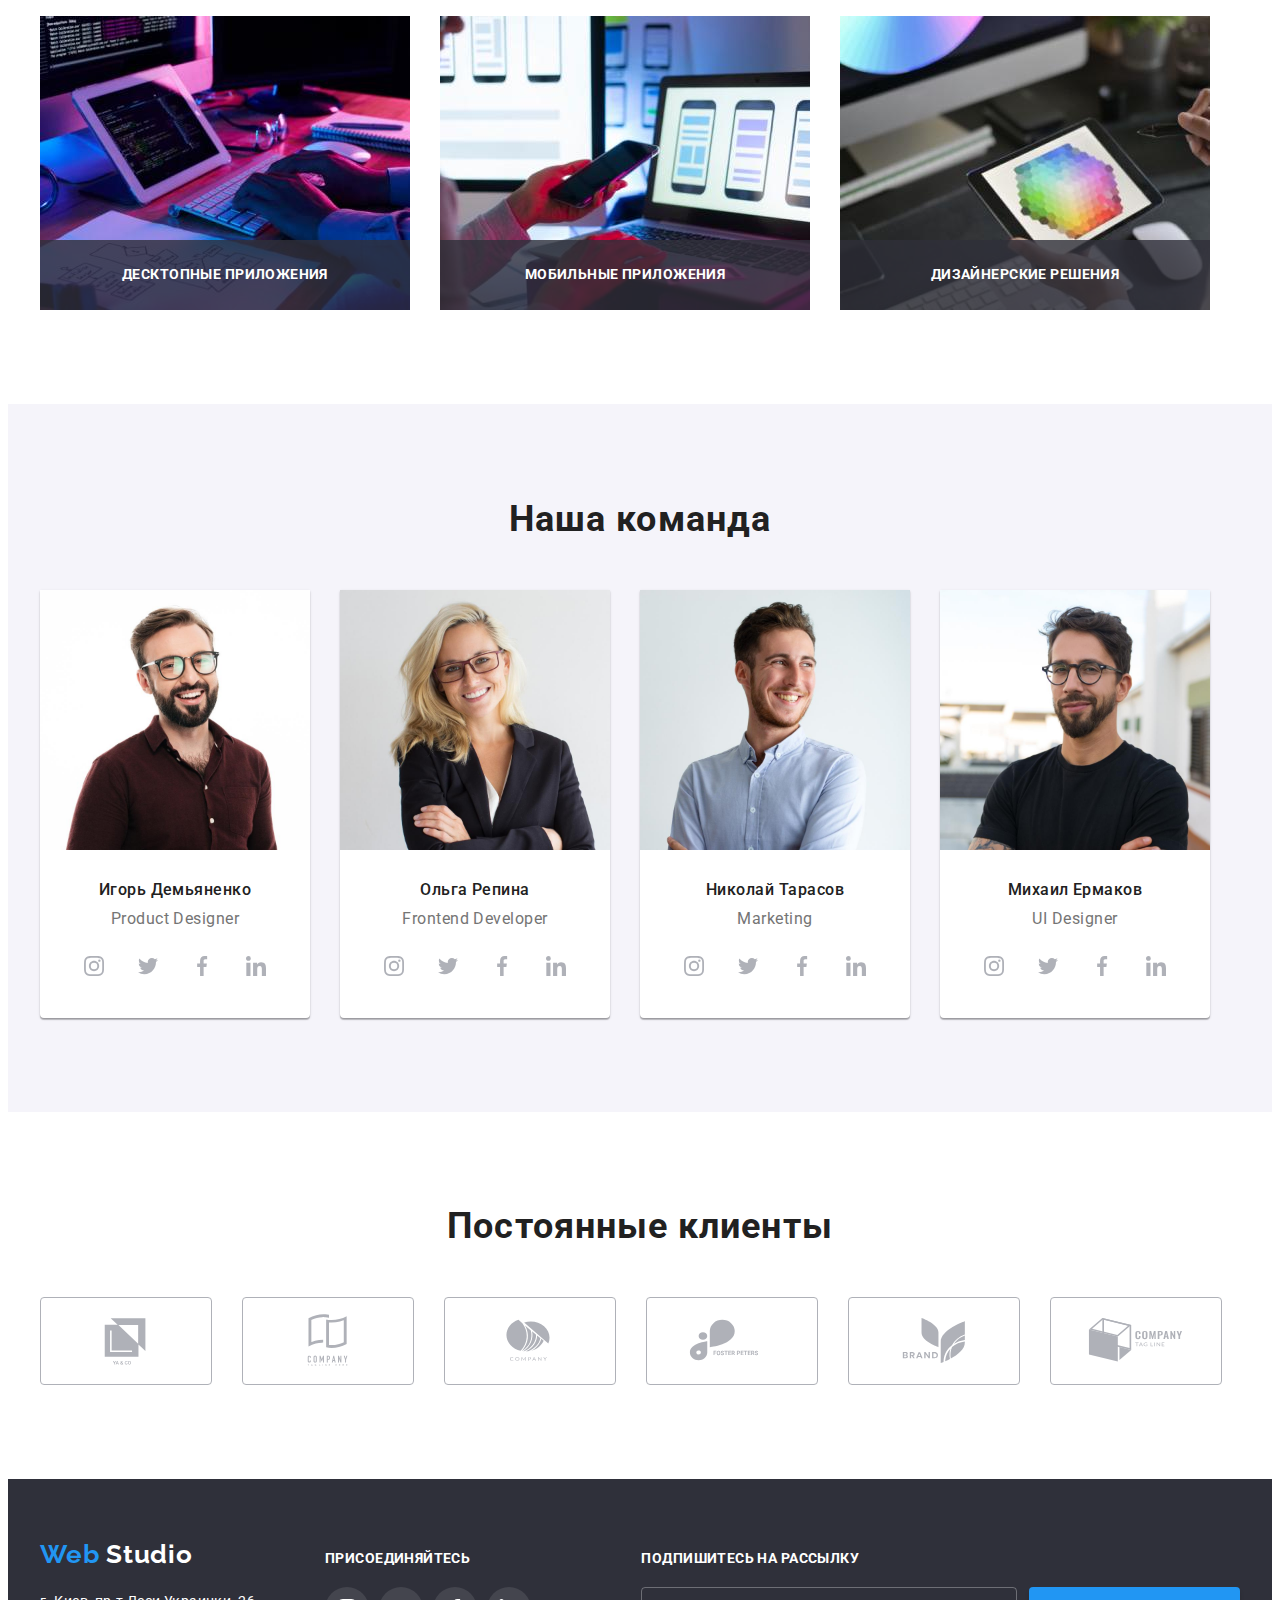
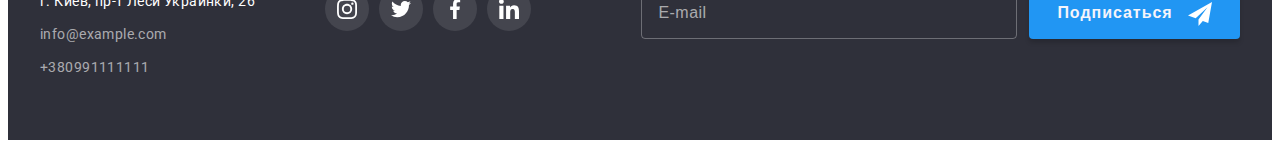
==== commit 7c31d437: "correction-hw6" ====
--- a/index.html
+++ b/index.html
@@ -114,9 +114,7 @@
 								</svg>
 							</div>
 							<h3 class="qualities-title">Современные технологии</h3>
-							<p class="qualities-paragraph">
-								Значимость этих проблем настолько очевидна, что реализация плановых заданий.
-							</p>
+							<p class="qualities-paragraph">Значимость этих проблем настолько очевидна, что реализация плановых заданий.</p>
 						</li>
 					</ul>
 				</div>
@@ -378,7 +376,7 @@
 					</address>
 				</div>
 				<div class="links">
-					<h2 class="links-title">ПРИСОЕДИНЯЙТЕСЬ</h2>
+					<h2 class="footer-title">ПРИСОЕДИНЯЙТЕСЬ</h2>
 					<ul class="links-list list">
 						<li class="links-item">
 							<a href="" class="links-link">
@@ -411,24 +409,17 @@
 					</ul>
 				</div>
 				<div class="subscription">
-					<h2 class="subscription-title">Подпишитесь на рассылку</h2>
+					<h2 class="footer-title">Подпишитесь на рассылку</h2>
 					<div class="subscription-wrap">
 						<form class="subscription-form">
-							<label for="subscription-email"></label>
-							<input
-								type="email"
-								name="email"
-								placeholder="E-mail"
-								class="subscription-input"
-								id="subscription-email"
-							/>
+							<input type="email" name="email" placeholder="E-mail" class="subscription-input" />
+							<button type="submit" class="subscription-btn">
+								Подписаться
+								<svg width="24" height="24" class="subscription-icon">
+									<use href="./images/icons.svg#icon-send"></use>
+								</svg>
+							</button>
 						</form>
-						<button type="submit" class="subscription-btn btn">
-							Подписаться
-							<svg width="24" height="24" class="subscription-icon">
-								<use href="./images/icons.svg#icon-send"></use>
-							</svg>
-						</button>
 					</div>
 				</div>
 			</div>
@@ -441,43 +432,46 @@
 					</svg>
 				</button>
 				<p class="modal-title">Оставьте свои данные, мы вам перезвоним</p>
-				<form class="modal-form">
-					<div class="modal-form-field">
-						<label for="user-name" class="modal-input-text">Имя</label>
-						<div class="modal-input-wrap">
-							<input type="text" name="user-name" class="modal-input" />
+				<form class="form">
+					<div class="form-field-input">
+						<label for="user-name" class="input-text">Имя</label>
+						<div class="input-wrap">
+							<input type="text" name="user-name" class="input" />
 							<svg width="18" height="18" class="input-icon">
 								<use href="./images/icons.svg#icon-person"></use>
 							</svg>
 						</div>
 					</div>
-					<div class="modal-form-field">
-						<label for="user-tal" class="modal-input-text">Телефон</label>
-						<div class="modal-input-wrap">
-							<input type="tel" name="user-tal" class="modal-input" />
+					<div class="form-field-input">
+						<label for="user-tal" class="input-text">Телефон</label>
+						<div class="input-wrap">
+							<input type="tel" name="user-tal" class="input" />
 							<svg width="18" height="18" class="input-icon">
 								<use href="./images/icons.svg#icon-phone"></use>
 							</svg>
 						</div>
 					</div>
-					<div class="modal-form-field">
-						<label for="user-email" class="modal-input-text">Почта</label>
-						<div class="modal-input-wrap">
-							<input type="email" name="user-email" class="modal-input" id="user-email" />
+					<div class="form-field-input">
+						<label for="user-email" class="input-text">Почта</label>
+						<div class="input-wrap">
+							<input type="email" name="user-email" class="input" id="user-email" />
 							<svg width="18" height="18" class="input-icon">
 								<use href="./images/icons.svg#icon-email"></use>
 							</svg>
 						</div>
 					</div>
-					<div class="modal-form-field">
-						<label for="user-text" class="modal-input-text">Комментарий</label>
-						<textarea name="user-text" id="user-text" class="modal-text" placeholder="Введите текст"></textarea>
-					</div>
-					<div class="checkbox-wrap">
-						<input type="checkbox" name="policy" id="modal-check" class="modal-check" />
-						<label for="policy" class="modal-check-text">
-							Соглашаюсь с рассылкой и принимаю
-							<a href="" class="link-policy">Условия договора</a>
+					<div class="form-field-textarea">
+						<label for="user-text" class="input-text">Комментарий</label>
+						<textarea name="user-text" id="user-text" class="text" placeholder="Введите текст"></textarea>
+					</div>
+					<div class="checkbox-field">
+						<input type="checkbox" name="policy" id="check" class="check visually-hidden" />
+						<label for="check" class="check-text">
+							<span>
+								<svg class="icon-check" width="16" height="15"><use href="./images/icons.svg#icon-vector"></use></svg>
+							</span>
+							Соглашаюсь с рассылкой и принимаю &nbsp
+							<a href="" class="modal-link">Условия договора</a>
 						</label>
 					</div>
 					<button type="submit" class="send-btn btn">Отправить</button>
--- a/css/style.css
+++ b/css/style.css
@@ -43,7 +43,7 @@
 }
 
 body {
-	font-family: "Roboto", sans-serif;
+	font-family: 'Roboto', sans-serif;
 	color: var(--text-color);
 	background: var(--secondary-color);
 }
@@ -94,7 +94,7 @@
 }
 
 .nav-link.active::after {
-	content: "";
+	content: '';
 	width: 100%;
 	height: 4px;
 	border-radius: 2px;
@@ -468,7 +468,7 @@
 	margin-left: auto;
 }
 
-.links-title {
+.footer-title {
 	font-weight: 700;
 	font-size: 14px;
 	line-height: 1.14;
@@ -476,7 +476,6 @@
 	text-transform: uppercase;
 	color: var(--secondary-color);
 	margin-bottom: 20px;
-	display: flex;
 }
 
 .links-list {
@@ -527,25 +526,10 @@
 
 .links {
 	display: block;
-	margin-right: 93px;
 }
 
 .subscription {
-	display: block;
-}
-
-.subscription-title {
-	font-weight: 700;
-	font-size: 14px;
-	line-height: 1.14;
-	letter-spacing: 0.03em;
-	text-transform: uppercase;
-	color: var(--secondary-color);
-	margin-bottom: 20px;
-}
-
-.subscription-form {
-	margin-right: 12px;
+	margin-left: auto;
 }
 
 .subscription-input {
@@ -563,6 +547,7 @@
 	letter-spacing: 0.03em;
 	color: var(--secondary-link-color);
 	outline: none;
+	margin-right: 12px;
 }
 
 .subscription-input::placeholder {
@@ -581,6 +566,14 @@
 	text-align: center;
 	padding: 10px 28px;
 	box-shadow: 0px 4px 4px rgba(0, 0, 0, 0.15);
+	font-weight: 700;
+	font-size: 16px;
+	line-height: 1.87;
+	letter-spacing: 0.06em;
+	background: var(--accent-color);
+	color: var(--secondary-background-color);
+	border-radius: 4px;
+	border: none;
 }
 
 .subscription-icon {
@@ -588,9 +581,8 @@
 	margin-left: 10px;
 }
 
-.subscription-wrap {
-	display: flex;
-	justify-content: space-between;
+.subscription-form {
+	display: flex;
 }
 
 .backdrop {
@@ -647,7 +639,7 @@
 	fill: var(--accent-color);
 }
 
-.modal-input-wrap {
+.input-wrap {
 	position: relative;
 }
 
@@ -660,8 +652,14 @@
 	transition: fill 250ms cubic-bezier(0.4, 0, 0.2, 1);
 }
 
-.modal-form-field:not(:first-child) {
-	margin-top: 10px;
+.form-field-input {
+	margin-bottom: 10px;
+}
+
+.form-field-textarea {
+	margin-bottom: 20px;
+	display: flex;
+	flex-direction: column;
 }
 
 .modal-title {
@@ -674,7 +672,7 @@
 	margin-bottom: 12px;
 }
 
-.modal-input {
+.input {
 	width: 100%;
 	height: 40px;
 	border: 1px solid var(--border-second-input-color);
@@ -686,7 +684,7 @@
 	transition: border-color 250ms cubic-bezier(0.4, 0, 0.2, 1);
 }
 
-.modal-text {
+.text {
 	width: 100%;
 	height: 120px;
 	border: 1px solid var(--border-second-input-color);
@@ -696,20 +694,19 @@
 	background-color: transparent;
 	resize: none;
 	outline: none;
-	margin-bottom: 20px;
 	transition: border-color 250ms cubic-bezier(0.4, 0, 0.2, 1);
 }
 
-.modal-input:focus,
-.modal-text:focus {
+.input:focus,
+.text:focus {
 	border-color: var(--accent-color);
 }
 
-.modal-input:focus + .input-icon {
+.input:focus + .input-icon {
 	fill: var(--accent-color);
 }
 
-.modal-input-text {
+.input-text {
 	font-weight: 400;
 	font-size: 12px;
 	line-height: 1.16;
@@ -719,7 +716,7 @@
 	margin-bottom: 4px;
 }
 
-.modal-text::placeholder {
+.text::placeholder {
 	font-weight: 400;
 	font-size: 14px;
 	line-height: 1.14;
@@ -727,29 +724,47 @@
 	color: rgba(117, 117, 117, 0.5);
 }
 
-.modal-check-text {
+.check-text {
 	font-weight: 400;
 	font-size: 14px;
 	line-height: 1.71;
 	letter-spacing: 0.03em;
 	color: var(--text-color);
 	margin-bottom: 30px;
-}
-
-.modal-check-text::before {
-	content: " ";
+	display: flex;
+	justify-content: center;
+	align-items: center;
+}
+
+.check-text span {
 	width: 16px;
 	height: 15px;
-	background: var(--accent-color);
+	border: 2px solid var(--primary-shade-color);
 	border-radius: 2px;
-}
-
-.link-policy {
+	margin-right: 8px;
+	display: flex;
+	align-items: center;
+	justify-content: center;
+}
+
+.check:checked + .check-text span {
+	background-color: var(--accent-color);
+	border: none;
+}
+
+.checkbox-field {
+	margin-bottom: 30px;
+	align-items: center;
+	justify-content: center;
+}
+
+.modal-link {
+	font-weight: normal;
+	font-size: 14px;
+	line-height: 1.71;
+	text-decoration-line: underline;
+	text-decoration-skip-ink: none;
 	color: var(--accent-color);
-}
-
-.checkbox-wrap {
-	margin-bottom: 30px;
 }
 
 .send-btn {
@@ -790,7 +805,6 @@
 
 .projects {
 	border: 1px solid var(--border-color);
-	border-top: 0px;
 }
 
 .portfolio-item:not(:nth-child(3n)) {
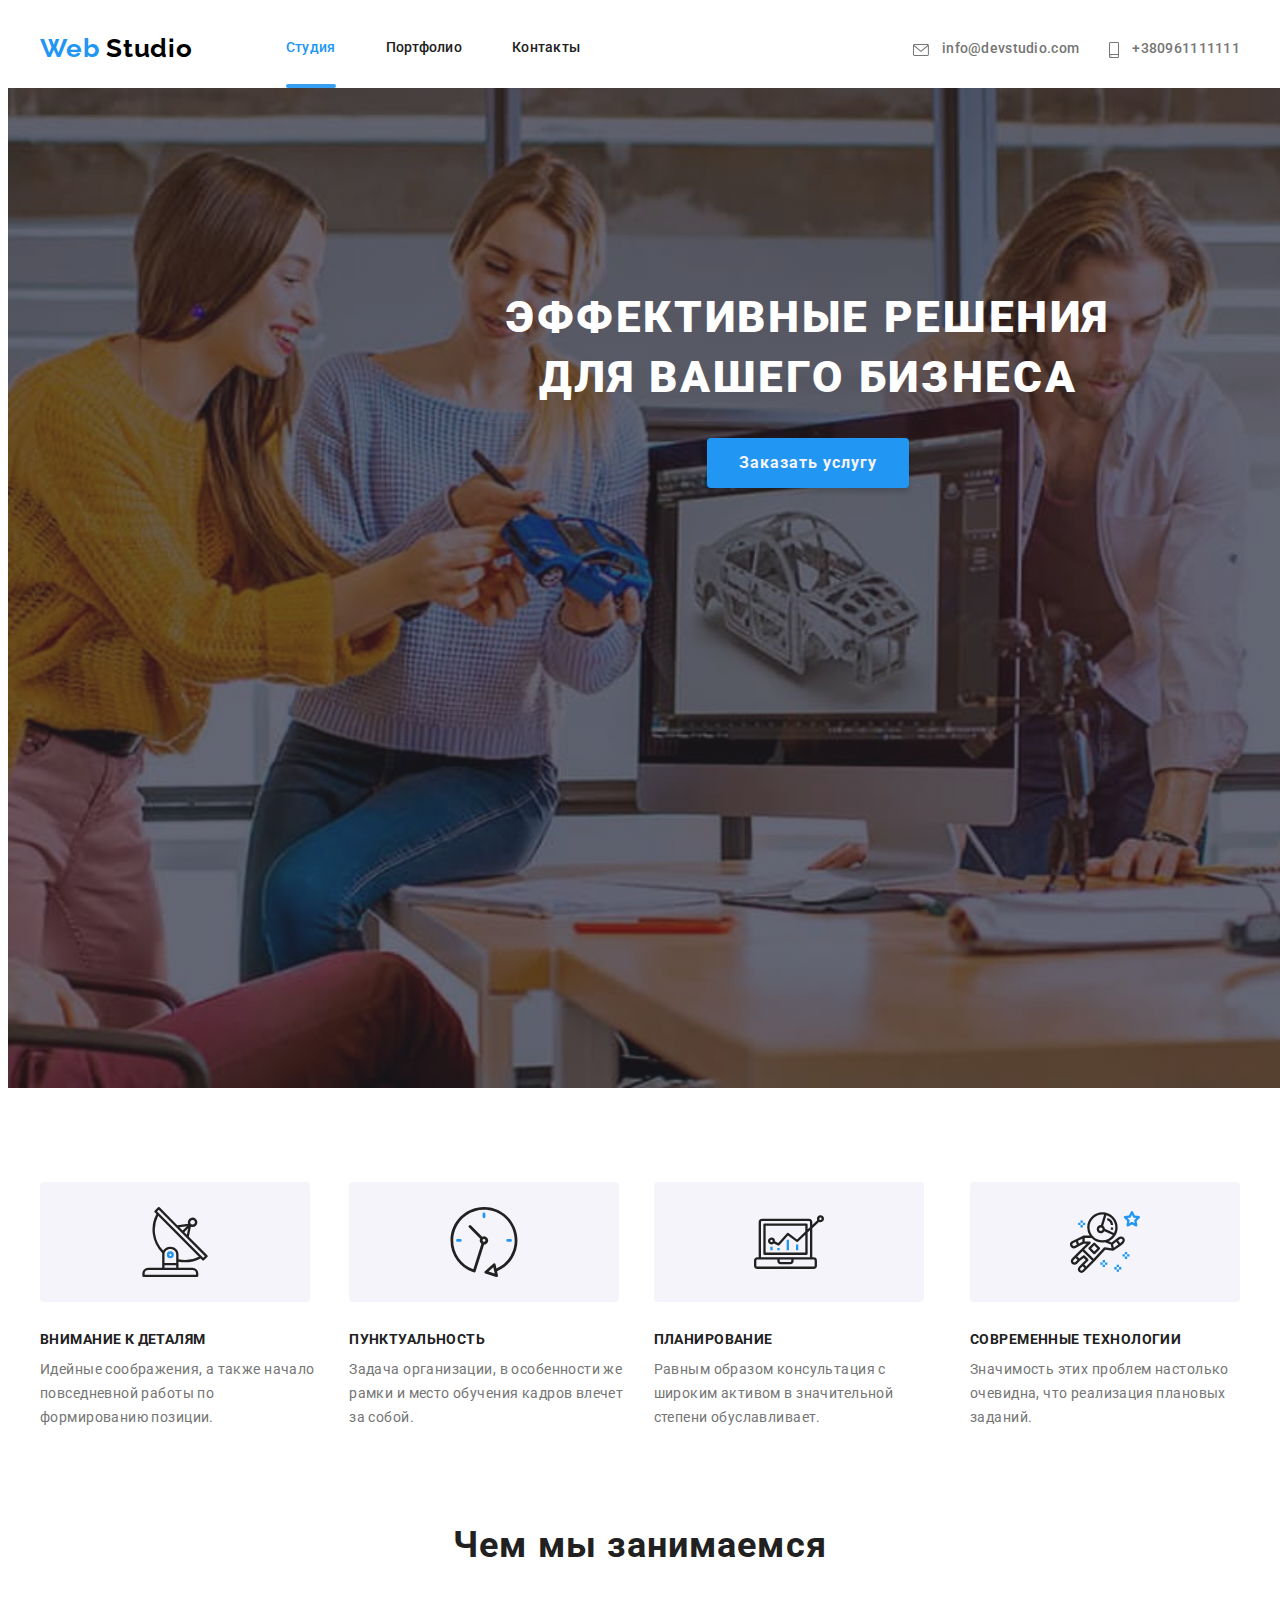
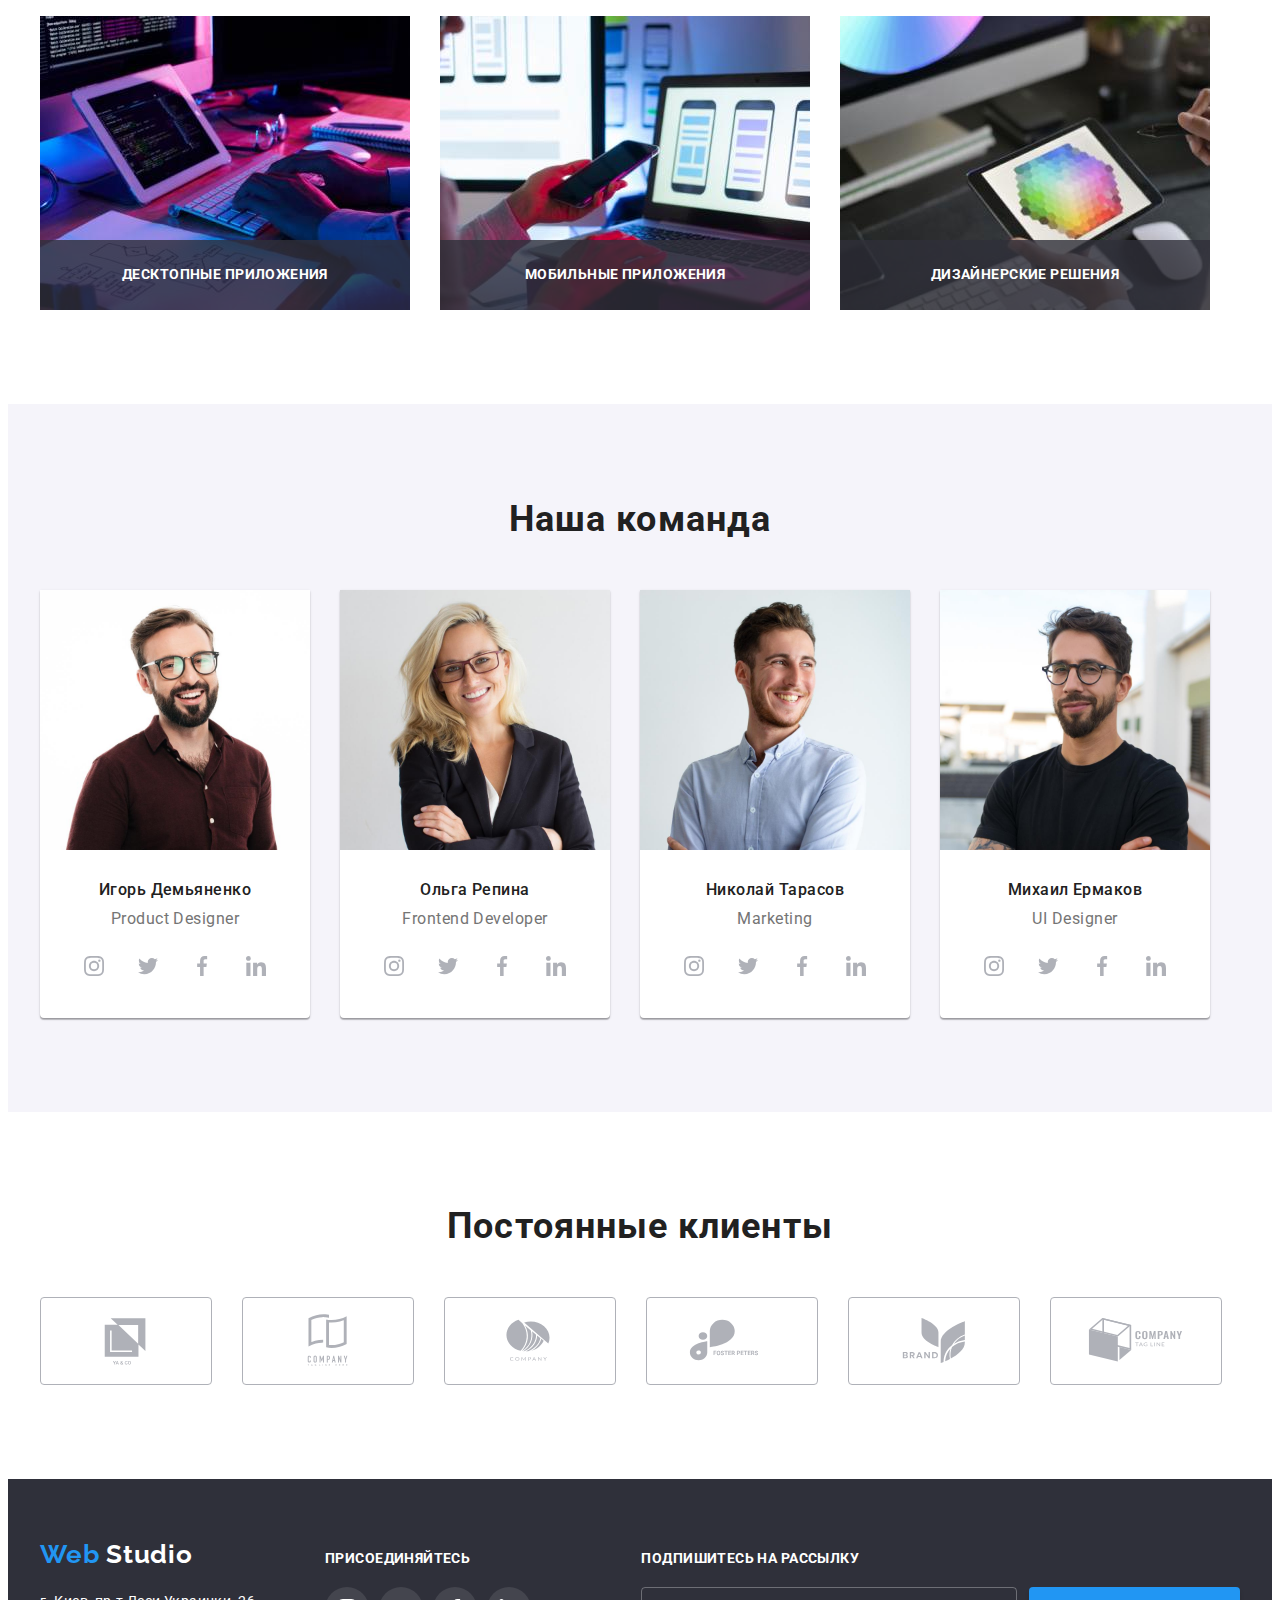
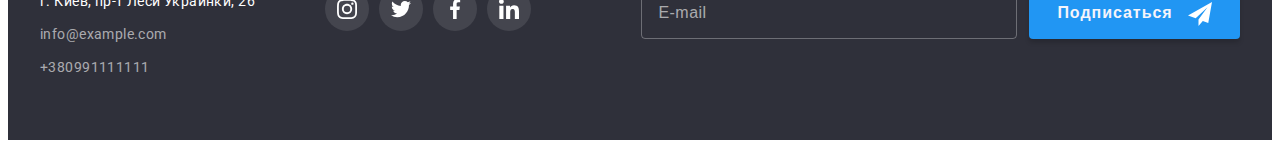
==== commit 6e1a4ac6: "correction-hw6" ====
--- a/index.html
+++ b/index.html
@@ -474,7 +474,7 @@
 							<a href="" class="modal-link">Условия договора</a>
 						</label>
 					</div>
-					<button type="submit" class="send-btn btn">Отправить</button>
+					<button type="submit" class="primary-button">Отправить</button>
 				</form>
 			</div>
 		</div>
--- a/css/style.css
+++ b/css/style.css
@@ -767,16 +767,6 @@
 	color: var(--accent-color);
 }
 
-.send-btn {
-	cursor: pointer;
-	display: flex;
-	align-items: center;
-	text-align: center;
-	padding: 10px 55px;
-	box-shadow: 0px 4px 4px rgba(0, 0, 0, 0.15);
-	margin: 0 auto;
-}
-
 .is-hidden {
 	visibility: hidden;
 	opacity: 0;
@@ -861,7 +851,12 @@
 	color: var(--text-color);
 }
 
-.btn {
+.primary-button {
+	cursor: pointer;
+	font-family: inherit;
+	padding: 10px 32px;
+	display: block;
+	margin: 0 auto;
 	font-weight: 700;
 	font-size: 16px;
 	line-height: 1.87;
@@ -870,12 +865,8 @@
 	color: var(--secondary-background-color);
 	border-radius: 4px;
 	border: none;
-}
-
-.primary-button {
-	cursor: pointer;
-	font-family: inherit;
-	padding: 10px 32px;
+	min-width: 200px;
+	box-shadow: 0px 4px 4px rgba(0, 0, 0, 0.15);
 }
 
 .portfolio-item {
